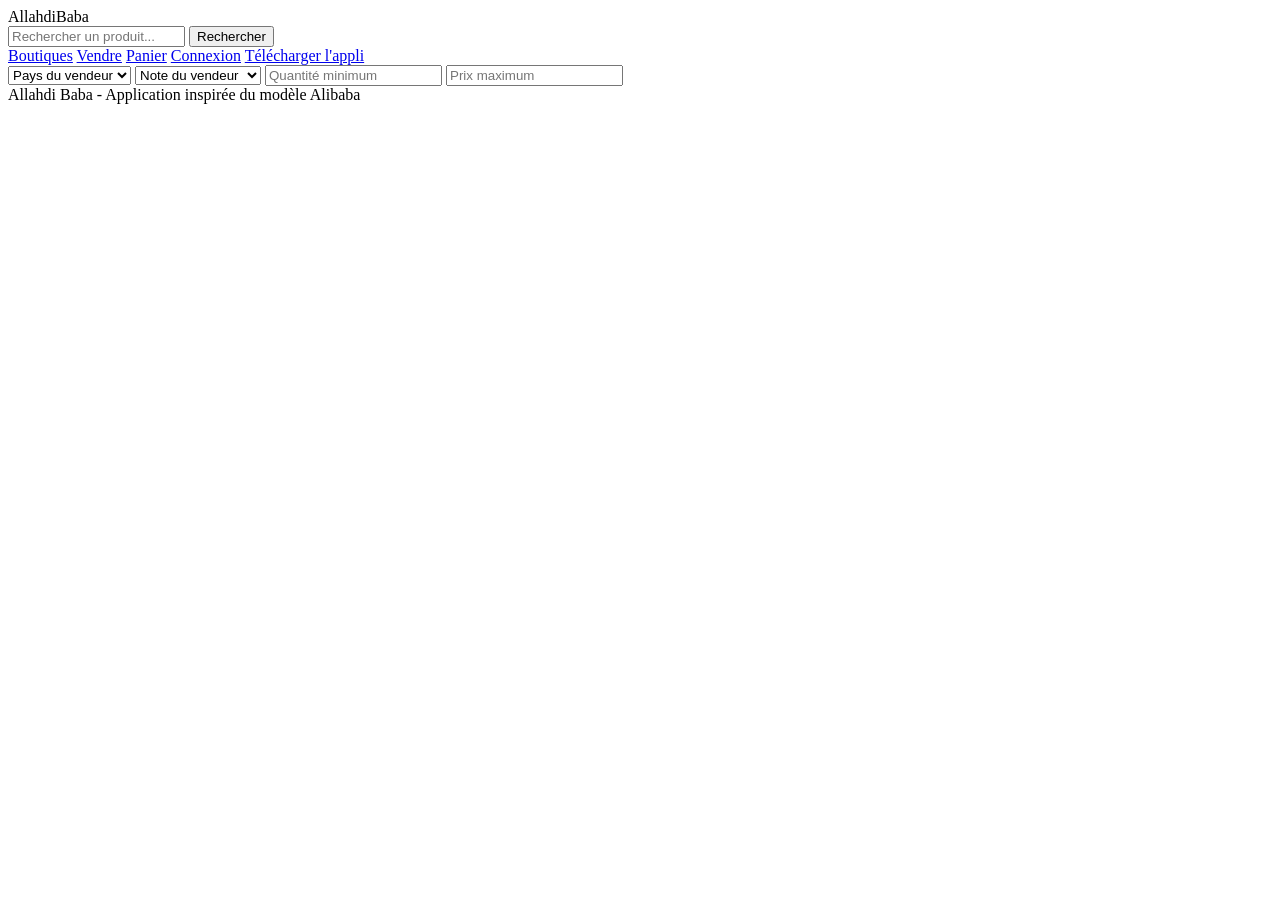
==== index.html @ 9a8ffcc3 "Add files via upload" ====
<!DOCTYPE html>
<html lang="fr">
<head>
<meta charset="UTF-8">
<title>Allahdi Baba - Accueil</title>
<link rel="stylesheet" href="../css/style.css">
</head>
<body>

<header>
  <div class="logo">Allahdi<span>Baba</span></div>
  <div class="search-bar">
    <input type="text" id="searchInput" placeholder="Rechercher un produit...">
    <button onclick="applyFilters()">Rechercher</button>
  </div>
  <nav>
    <a href="feed.html">Boutiques</a>
    <a href="dashboard-seller.html">Vendre</a>
    <a href="cart.html">Panier</a>
    <a href="login.html">Connexion</a>
    <a href="#" class="download-btn">Télécharger l'appli</a>
  </nav>
</header>


<div class="filters">
  <select id="filterCountry" onchange="applyFilters()">
    <option value="">Pays du vendeur</option>
  </select>
  <select id="filterRating" onchange="applyFilters()">
    <option value="">Note du vendeur</option>
    <option value="4">4 étoiles et plus</option>
    <option value="4.5">4,5 étoiles et plus</option>
  </select>
  <input type="number" id="filterMinQty" placeholder="Quantité minimum" onchange="applyFilters()">
  <input type="number" id="filterMaxPrice" placeholder="Prix maximum" onchange="applyFilters()">
</div>

<div class="product-grid" id="productGrid"></div>

<footer>Allahdi Baba - Application inspirée du modèle Alibaba</footer>

<script src="../js/data.js"></script>
<script>
function populateCountryFilter() {
  const select = document.getElementById('filterCountry');
  const countries = [...new Set(PRODUCTS.map(p => p.country))];
  countries.forEach(c => {
    const opt = document.createElement('option');
    opt.value = c;
    opt.textContent = c;
    select.appendChild(opt);
  });
}

function renderProducts(list) {
  const grid = document.getElementById('productGrid');
  grid.innerHTML = '';
  if (list.length === 0) {
    grid.innerHTML = '<p style="padding:20px;color:#888;">Aucun produit ne correspond à ces critères.</p>';
    return;
  }
  list.forEach(p => {
    const card = document.createElement('div');
    card.className = 'product-card';
    card.innerHTML = `
      <img src="" alt="${p.name}">
      <div class="info">
        <span class="badge">${p.seller}</span>
        <h3>${p.name}</h3>
        <div class="price">${formatPrice(p.price)}</div>
        <div class="rating">${renderStars(p.rating)} (${p.rating})</div>
        <p style="font-size:13px;color:#888;">Pays : ${p.country} - Qté min : ${p.minQty}</p>
        <button class="btn-primary" onclick="location.href='product.html?id=${p.id}'">Voir le produit</button>
      </div>
    `;
    grid.appendChild(card);
  });
}

// Le flux affiche automatiquement tous les produits, et se filtre
// en combinant recherche texte + pays + note + quantité min + prix max
function applyFilters() {
  const search = document.getElementById('searchInput').value.toLowerCase();
  const country = document.getElementById('filterCountry').value;
  const rating = parseFloat(document.getElementById('filterRating').value) || 0;
  const minQty = parseFloat(document.getElementById('filterMinQty').value) || 0;
  const maxPrice = parseFloat(document.getElementById('filterMaxPrice').value) || Infinity;

  const filtered = PRODUCTS.filter(p =>
    p.name.toLowerCase().includes(search) &&
    (country === '' || p.country === country) &&
    p.rating >= rating &&
    p.minQty >= minQty &&
    p.price <= maxPrice
  );

  renderProducts(filtered);
}

populateCountryFilter();
renderProducts(PRODUCTS); // Tous les produits s'affichent automatiquement, même sans recherche
document.getElementById('searchInput').addEventListener('input', applyFilters);
</script>
</body>
</html>
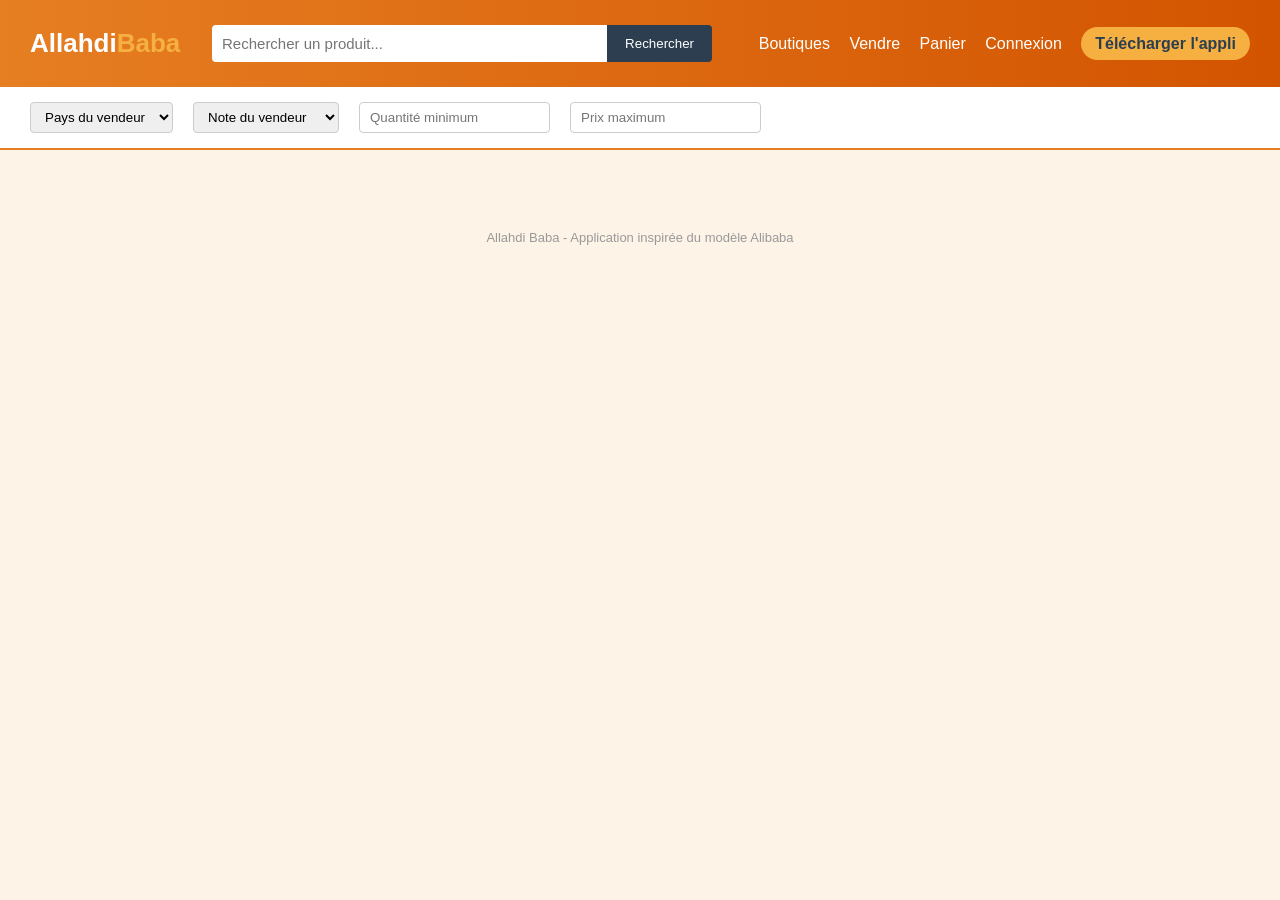
==== commit 6e11733a: "Update stylesheet and script source paths" ====
--- a/index.html
+++ b/index.html
@@ -3,7 +3,7 @@
 <head>
 <meta charset="UTF-8">
 <title>Allahdi Baba - Accueil</title>
-<link rel="stylesheet" href="../css/style.css">
+<link rel="stylesheet" href="style.css">
 </head>
 <body>
 
@@ -40,7 +40,7 @@
 
 <footer>Allahdi Baba - Application inspirée du modèle Alibaba</footer>
 
-<script src="../js/data.js"></script>
+<script src="données.js"></script>
 <script>
 function populateCountryFilter() {
   const select = document.getElementById('filterCountry');
--- a/style.css
+++ b/style.css
@@ -0,0 +1,326 @@
+
+:root {
+  --orange: #E67E22;
+  --orange-dark: #D35400;
+  --yellow: #F5B041;
+  --dark: #2C3E50;
+  --light-bg: #FDF3E7;
+}
+
+* { box-sizing: border-box; }
+
+body {
+  margin: 0;
+  font-family: 'Segoe UI', Arial, sans-serif;
+  background: var(--light-bg);
+  color: var(--dark);
+}
+
+header {
+  background: linear-gradient(90deg, var(--orange), var(--orange-dark));
+  color: white;
+  padding: 15px 30px;
+  display: flex;
+  justify-content: space-between;
+  align-items: center;
+  flex-wrap: wrap;
+}
+
+header .logo {
+  font-size: 26px;
+  font-weight: bold;
+}
+
+header .logo span { color: var(--yellow); }
+
+.search-bar {
+  flex: 1;
+  max-width: 500px;
+  margin: 10px 20px;
+  display: flex;
+}
+
+.search-bar input {
+  flex: 1;
+  padding: 10px;
+  border: none;
+  border-radius: 4px 0 0 4px;
+  font-size: 15px;
+}
+
+.search-bar button {
+  background: var(--dark);
+  color: white;
+  border: none;
+  padding: 10px 18px;
+  border-radius: 0 4px 4px 0;
+  cursor: pointer;
+}
+
+nav a, header .actions a {
+  color: white;
+  text-decoration: none;
+  margin-left: 15px;
+  font-weight: 500;
+}
+
+.download-btn {
+  background: var(--yellow);
+  color: var(--dark);
+  padding: 8px 14px;
+  border-radius: 20px;
+  font-weight: bold;
+}
+
+.filters {
+  background: white;
+  padding: 15px 30px;
+  display: flex;
+  gap: 20px;
+  flex-wrap: wrap;
+  border-bottom: 2px solid var(--orange);
+}
+
+.filters select, .filters input {
+  padding: 6px 10px;
+  border: 1px solid #ccc;
+  border-radius: 4px;
+}
+
+.product-grid {
+  display: grid;
+  grid-template-columns: repeat(auto-fill, minmax(220px, 1fr));
+  gap: 20px;
+  padding: 30px;
+}
+
+.product-card {
+  background: white;
+  border-radius: 10px;
+  overflow: hidden;
+  box-shadow: 0 2px 8px rgba(0,0,0,0.1);
+  transition: transform 0.2s;
+}
+
+.product-card:hover {
+  transform: translateY(-4px);
+  box-shadow: 0 6px 14px rgba(0,0,0,0.15);
+}
+
+.product-card img {
+  width: 100%;
+  height: 160px;
+  object-fit: cover;
+  background: #eee;
+}
+
+.product-card .info {
+  padding: 12px;
+}
+
+.product-card .price {
+  color: var(--orange-dark);
+  font-weight: bold;
+  font-size: 18px;
+}
+
+.product-card .rating {
+  color: var(--yellow);
+  font-size: 14px;
+}
+
+.badge {
+  display: inline-block;
+  background: var(--orange);
+  color: white;
+  font-size: 11px;
+  padding: 2px 8px;
+  border-radius: 10px;
+  margin-bottom: 5px;
+}
+
+.shop-header {
+  background: white;
+  padding: 30px;
+  display: flex;
+  gap: 20px;
+  align-items: center;
+  border-bottom: 3px solid var(--orange);
+}
+
+.shop-header img {
+  width: 90px;
+  height: 90px;
+  border-radius: 50%;
+  background: #eee;
+  object-fit: cover;
+}
+
+.btn-primary {
+  background: var(--orange);
+  color: white;
+  border: none;
+  padding: 10px 20px;
+  border-radius: 6px;
+  cursor: pointer;
+  font-weight: bold;
+}
+
+.btn-primary:hover { background: var(--orange-dark); }
+
+.auth-box {
+  max-width: 400px;
+  margin: 60px auto;
+  background: white;
+  padding: 30px;
+  border-radius: 10px;
+  box-shadow: 0 4px 12px rgba(0,0,0,0.1);
+}
+
+.auth-box h2 { color: var(--orange-dark); }
+
+.auth-box input, .auth-box select {
+  width: 100%;
+  padding: 10px;
+  margin: 8px 0;
+  border: 1px solid #ccc;
+  border-radius: 5px;
+}
+
+.tabs {
+  display: flex;
+  margin-bottom: 15px;
+}
+
+.tabs button {
+  flex: 1;
+  padding: 10px;
+  border: none;
+  background: #eee;
+  cursor: pointer;
+  font-weight: bold;
+}
+
+.tabs button.active {
+  background: var(--orange);
+  color: white;
+}
+
+.dashboard {
+  display: grid;
+  grid-template-columns: 220px 1fr;
+  min-height: 80vh;
+}
+
+.sidebar {
+  background: var(--dark);
+  color: white;
+  padding: 20px;
+}
+
+.sidebar a {
+  display: block;
+  color: white;
+  text-decoration: none;
+  padding: 10px 0;
+  border-bottom: 1px solid rgba(255,255,255,0.1);
+}
+
+.stats {
+  display: flex;
+  gap: 20px;
+  padding: 20px;
+  flex-wrap: wrap;
+}
+
+.stat-card {
+  background: white;
+  padding: 20px;
+  border-radius: 10px;
+  flex: 1;
+  min-width: 180px;
+  box-shadow: 0 2px 6px rgba(0,0,0,0.08);
+  border-top: 4px solid var(--orange);
+}
+
+.stat-card .value {
+  font-size: 26px;
+  font-weight: bold;
+  color: var(--orange-dark);
+}
+
+table {
+  width: 100%;
+  border-collapse: collapse;
+  background: white;
+}
+
+table th, table td {
+  padding: 10px;
+  border-bottom: 1px solid #eee;
+  text-align: left;
+}
+
+table th {
+  background: var(--orange);
+  color: white;
+}
+
+.chat-box {
+  max-width: 600px;
+  margin: 30px auto;
+  background: white;
+  border-radius: 10px;
+  overflow: hidden;
+  box-shadow: 0 2px 8px rgba(0,0,0,0.1);
+}
+
+.chat-messages {
+  height: 300px;
+  overflow-y: auto;
+  padding: 15px;
+  background: #fafafa;
+}
+
+.msg {
+  max-width: 70%;
+  padding: 8px 12px;
+  border-radius: 12px;
+  margin-bottom: 10px;
+}
+
+.msg.buyer {
+  background: var(--orange);
+  color: white;
+  margin-left: auto;
+}
+
+.msg.seller {
+  background: #eee;
+}
+
+.chat-input {
+  display: flex;
+  border-top: 1px solid #eee;
+}
+
+.chat-input input {
+  flex: 1;
+  padding: 12px;
+  border: none;
+}
+
+.chat-input button {
+  background: var(--orange);
+  color: white;
+  border: none;
+  padding: 0 20px;
+  cursor: pointer;
+}
+
+footer {
+  text-align: center;
+  padding: 20px;
+  color: #999;
+  font-size: 13px;
+}
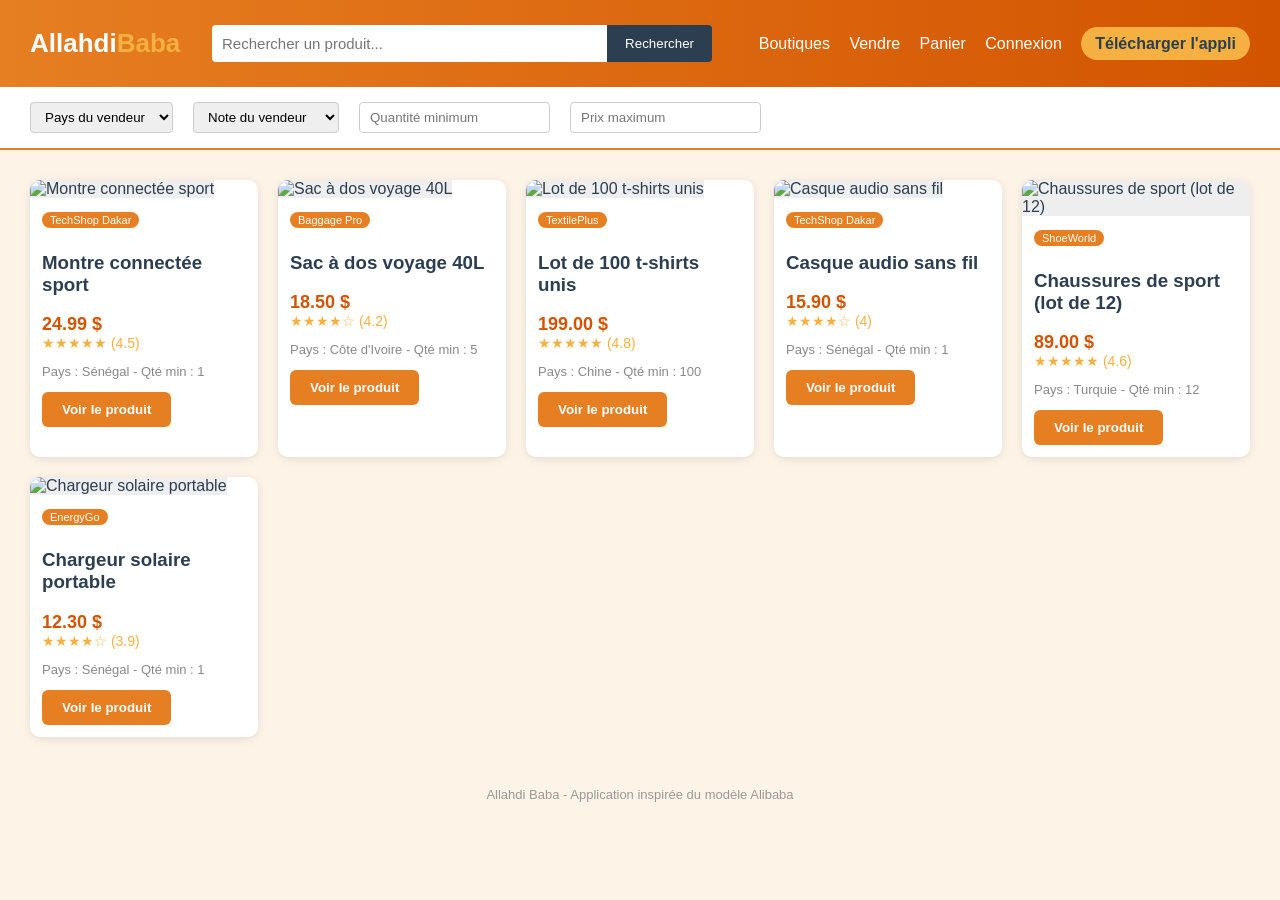
==== commit f5da9e60: "Rename script source from données.js to data.js" ====
--- a/index.html
+++ b/index.html
@@ -40,7 +40,7 @@
 
 <footer>Allahdi Baba - Application inspirée du modèle Alibaba</footer>
 
-<script src="données.js"></script>
+<script src="data.js"></script>
 <script>
 function populateCountryFilter() {
   const select = document.getElementById('filterCountry');
